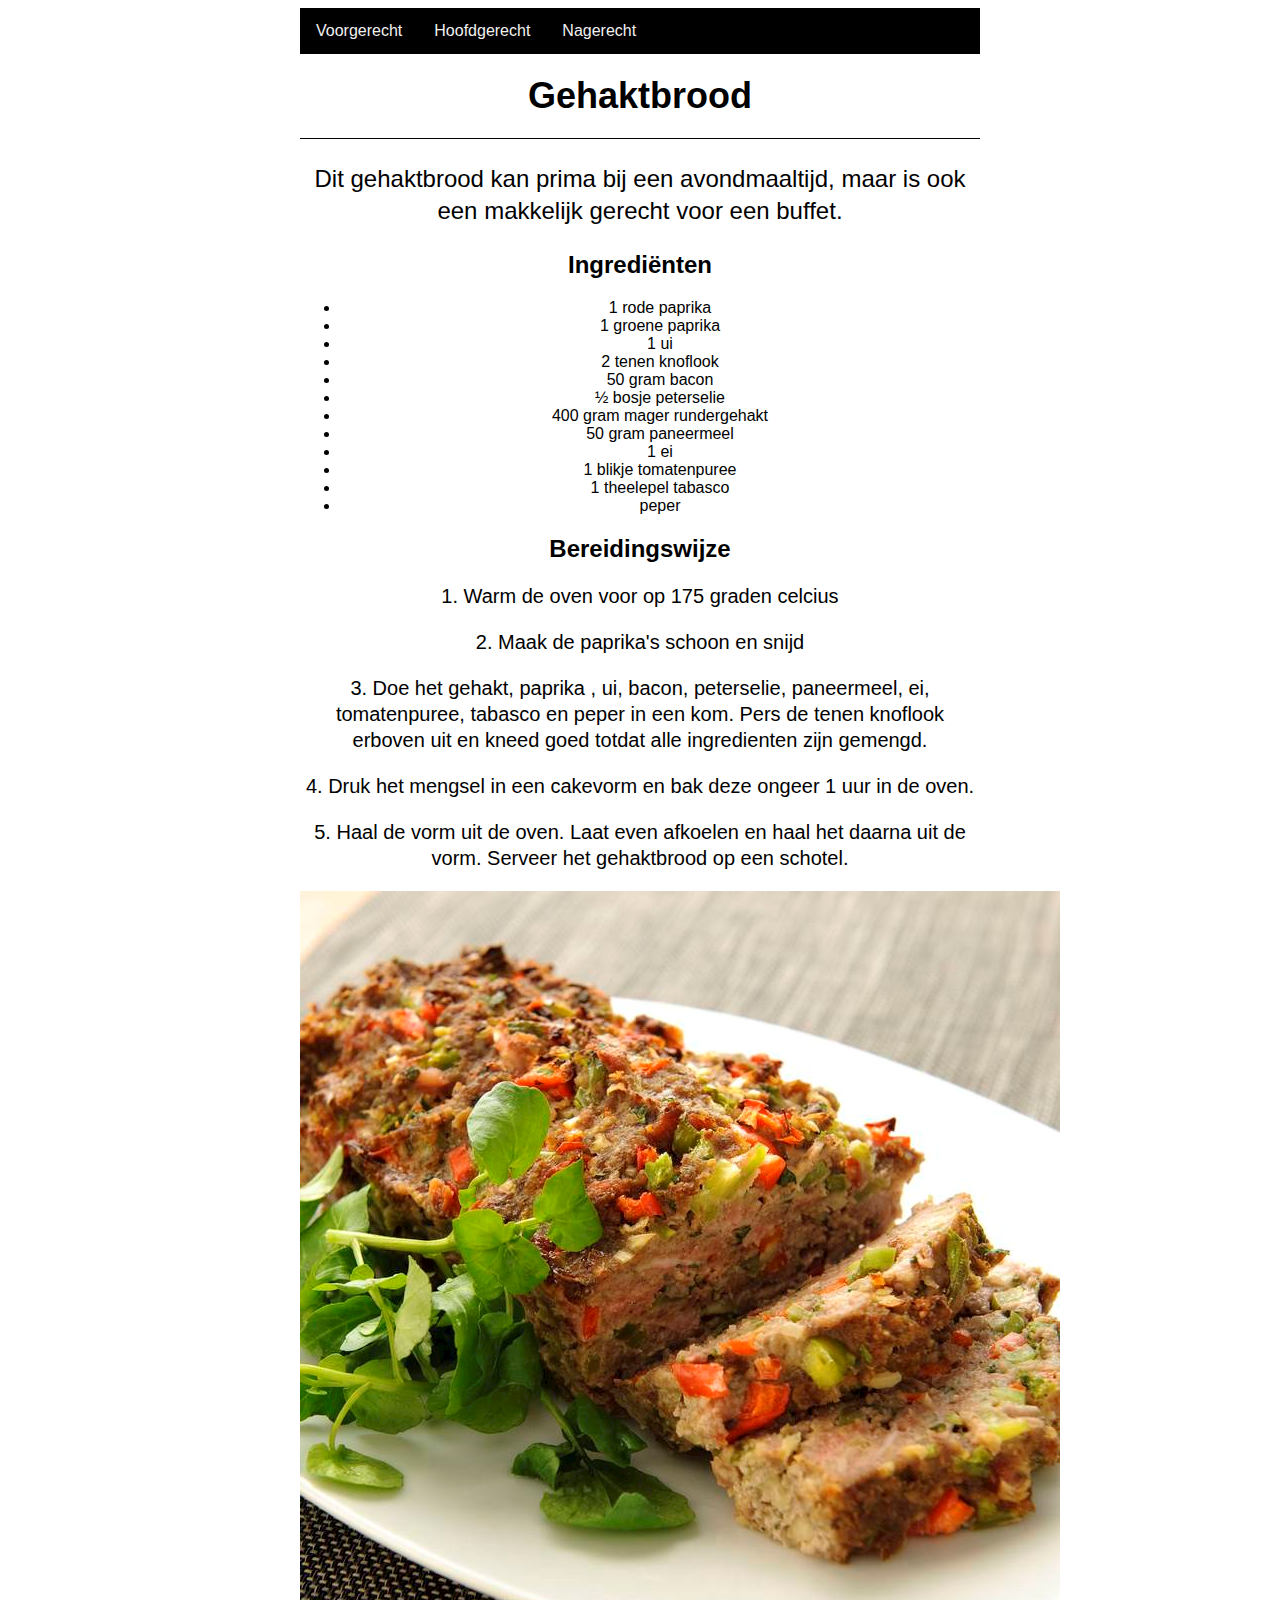
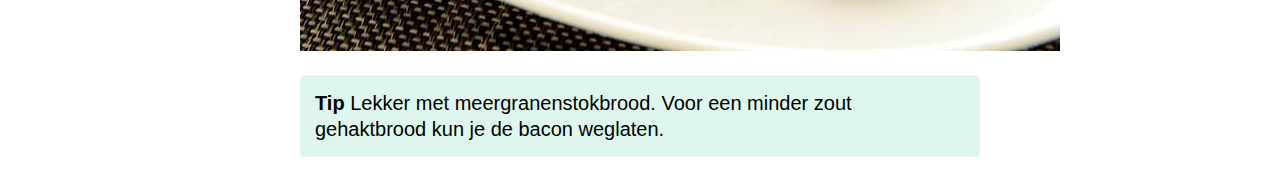
==== Hoofdgerecht.html @ 3a9b5b85 "aanpassingen gemaakt en extra pagina's toegevoegd" ====
<!DOCTYPE html>
<html lang="nl">

    <head>
        <link rel="stylesheet" href="css/b1w5o1.css">
        <title>Hoofdgerecht</title>
    </head>

    <body class="Hoofdgerecht">

        <div class="navbar">
            <a href="Voorgerecht.html" class="voorgerecht">Voorgerecht</a>
            <a href="Hoofdgerecht.html" class="hoofdgerecht">Hoofdgerecht</a>
            <a href="Nagerecht.html" class="nagerecht">Nagerecht</a>
        </div>

        <div class="center">
        <h1>Gehaktbrood</h1>
        
        <p class="line"></p>

        <p class="eersteparagraaf">Dit gehaktbrood kan prima bij een avondmaaltijd, maar is ook een makkelijk gerecht voor een buffet.</p>

        <h2>Ingrediënten</h2>
        <ul>
            <li>1 rode paprika</li>
            <li>1 groene paprika</li>
            <li>1 ui</li>
            <li>2 tenen knoflook</li>
            <li>50 gram bacon</li>
            <li>½ bosje peterselie</li>
            <li>400 gram mager rundergehakt</li>
            <li>50 gram paneermeel</li>
            <li>1 ei</li>
            <li>1 blikje tomatenpuree</li>
            <li>1 theelepel tabasco</li>
            <li>peper</li>
        </ul>

        <h2>Bereidingswijze</h2>
        <p>1. Warm de oven voor op 175 graden celcius</p>
        <p>2. Maak de paprika's schoon en snijd </p>
        <p>3. Doe het gehakt, paprika , ui, bacon, peterselie, paneermeel, ei, tomatenpuree, tabasco en peper in een kom. Pers de tenen knoflook erboven uit en kneed goed totdat alle ingredienten zijn gemengd.</p>
        <p>4. Druk het mengsel in een cakevorm en bak deze ongeer 1 uur in de oven.</p>
        <p>5. Haal de vorm uit de oven. Laat even afkoelen en haal het daarna uit de vorm. Serveer het gehaktbrood op een schotel.</p>
        <img src="images/gehaktbrood.jpg">
        </div>

            <div>
            <p class="endbox"><b>Tip </b>Lekker met meergranenstokbrood. Voor een minder zout gehaktbrood kun je de bacon weglaten.</p>
            </div>
    </body>

</html>
---- css/b1w5o1.css ----
.Hoofdgerecht{
    margin-left: 300px;
    margin-right: 300px;
    font-family: arial;
}

p{
    font-size: 20px;
    line-height: 26px;
}

h1{
    font-size: 36px;
    line-height: 36px;
}

.eersteparagraaf{
    font-size: 24px;
    line-height: 32px;
}

.center{
    text-align: center;
}

.line{
    border-bottom: 1px solid black;  
}

.endbox{
    padding: 15px;
    background-color:#def6ed;
    border-radius: 4px;
}

.navbar{
    overflow: hidden;
    background-color: black;
    position: top; /* zet de navigatiebar bovenaan de pagina */
    top: 0; /* zet de navigatiebar aan de bovenkant van de pagina */
    width: 100% /* de volledige lengte van de pagina */
  }

  /* links in de navigatiebar */
.navbar a{
    float: left;
    display: block;
    color: #f2f2f2;
    text-align: center;
    padding: 14px 16px;
    text-decoration: none;
  }
  
  /* veranderd de achtergrond als je er met je muis overgaat */
  .navbar a:hover{
    background: pink;
    color: black;
  }
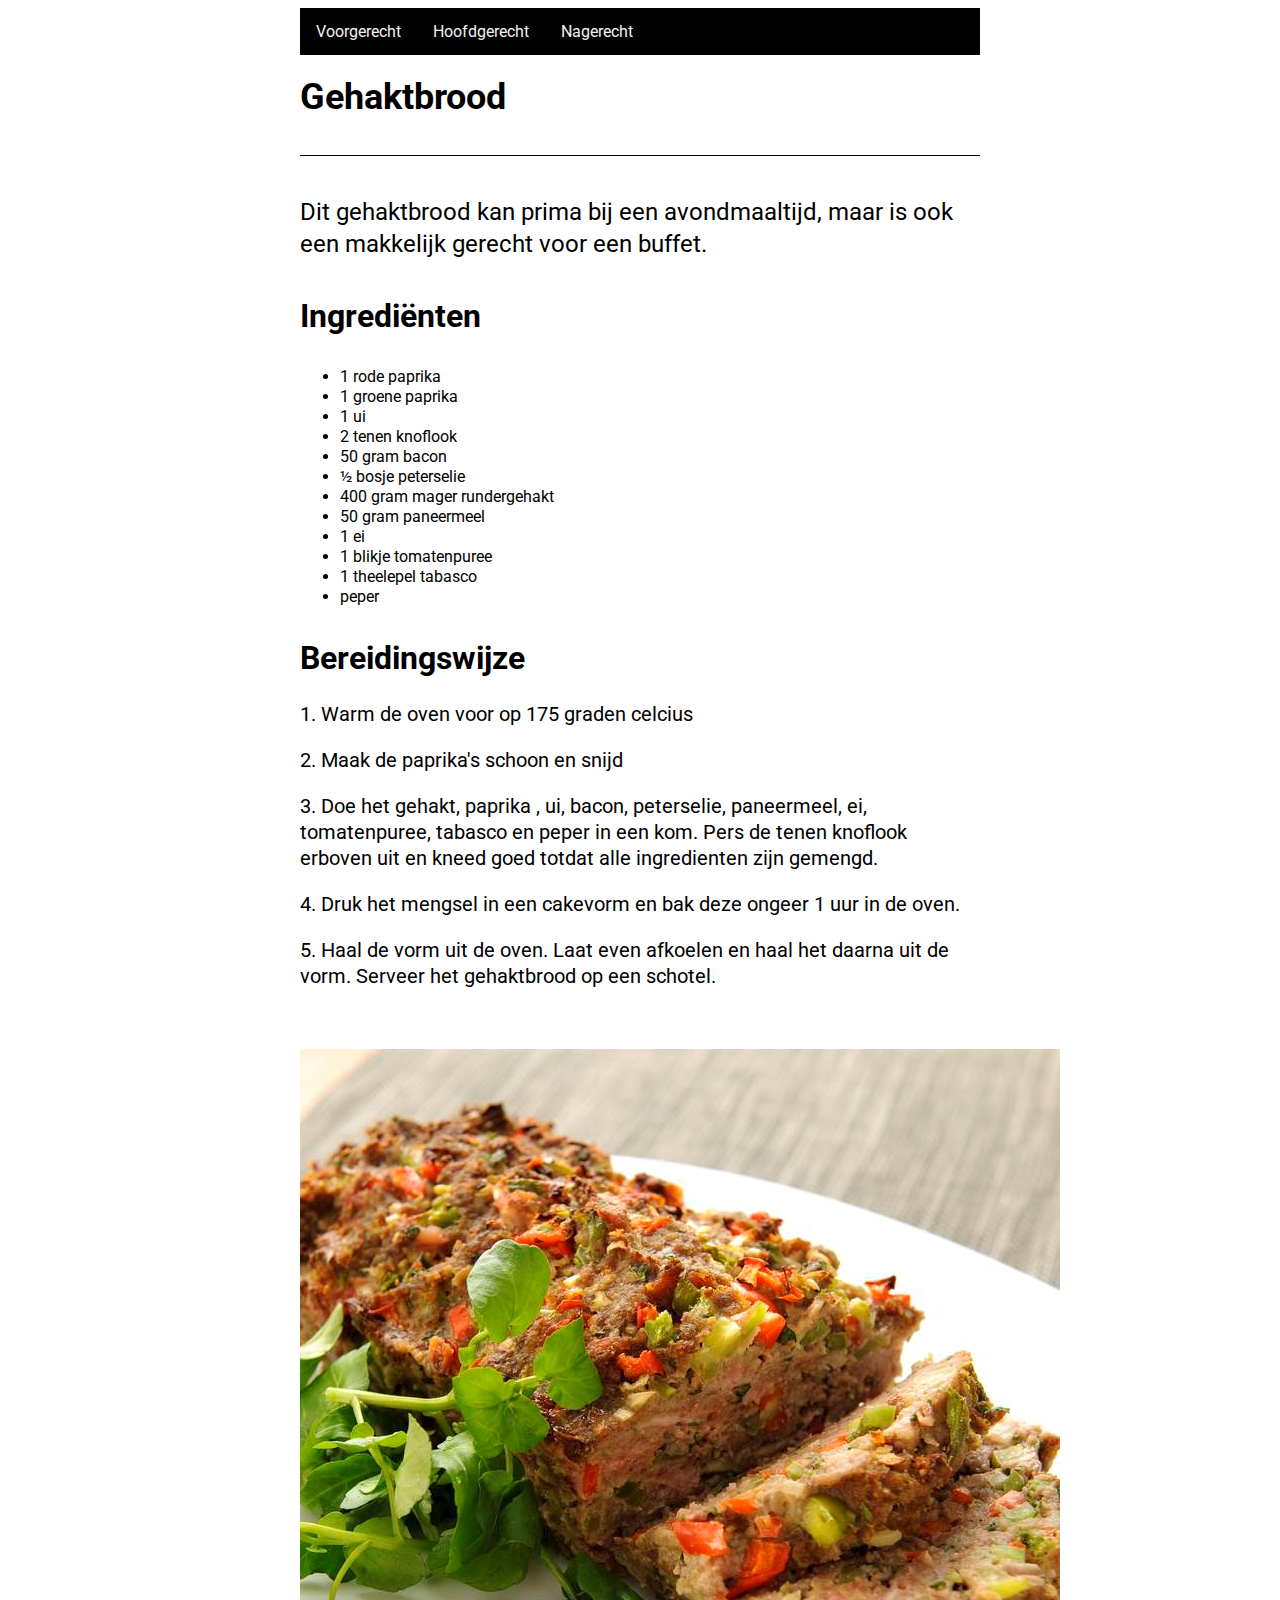
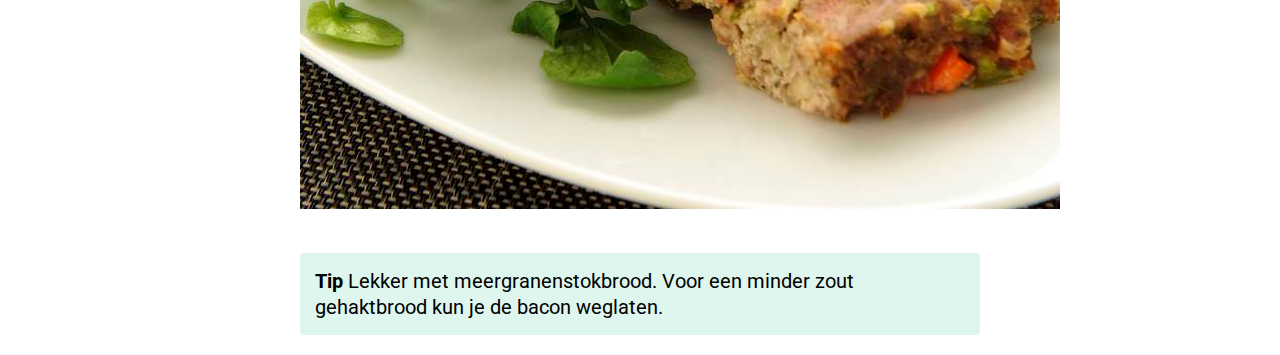
==== commit d2a79c65: "aanpassingen gemaakt en verbeterd" ====
--- a/Hoofdgerecht.html
+++ b/Hoofdgerecht.html
@@ -2,6 +2,7 @@
 <html lang="nl">
 
     <head>
+        <link href="https://fonts.googleapis.com/css?family=Roboto&display=swap" rel="stylesheet">
         <link rel="stylesheet" href="css/b1w5o1.css">
         <title>Hoofdgerecht</title>
     </head>
--- a/css/b1w5o1.css
+++ b/css/b1w5o1.css
@@ -1,7 +1,7 @@
-.Hoofdgerecht{
+body{
     margin-left: 300px;
     margin-right: 300px;
-    font-family: arial;
+    font-family: 'Roboto', sans-serif;
 }
 
 p{
@@ -14,20 +14,49 @@
     line-height: 36px;
 }
 
+h2{
+    margin-top: 40px;
+    font-size: 32px;
+    line-height: 32px;
+}
+
+ul{
+    margin-top: 40px;
+    line-height: 10px;
+}
+
+li{
+    margin: 10px 0;
+}
+
+ol{
+    scroll-margin-top: 40px;
+    line-height: 20px;
+}
+
+img{
+    margin-top: 40px;
+}
+
 .eersteparagraaf{
+    margin-top: 40px;
     font-size: 24px;
     line-height: 32px;
 }
 
 .center{
-    text-align: center;
+    margin-top: 0px;
+    margin-bottom: 0px;
+    margin: 0 auto;
 }
 
 .line{
+    margin-top: 40px;
     border-bottom: 1px solid black;  
 }
 
 .endbox{
+    margin-top: 40px;
     padding: 15px;
     background-color:#def6ed;
     border-radius: 4px;
